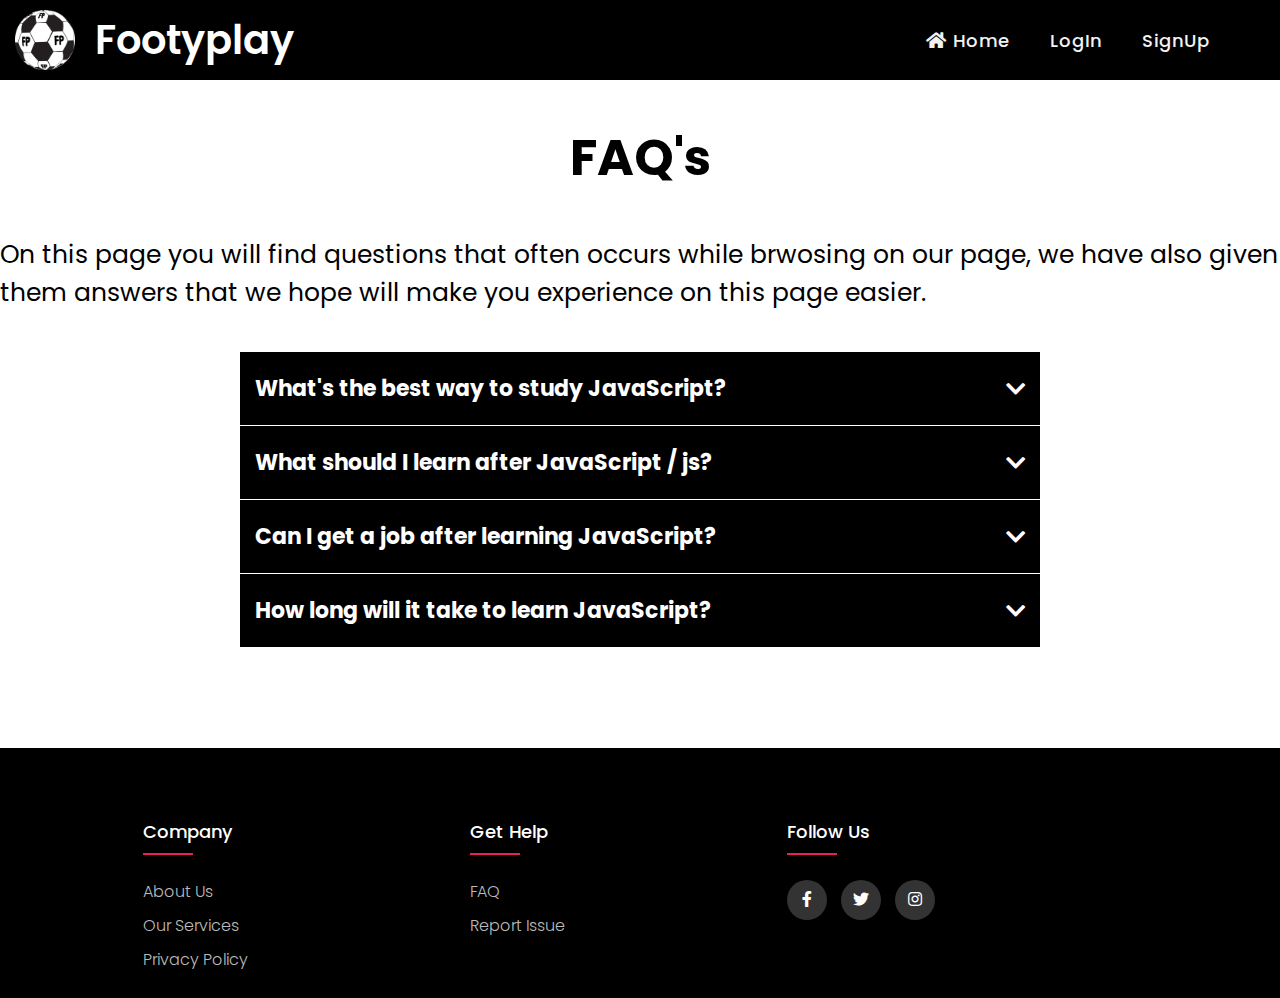
==== faq.html @ 35d1a535 "endringer som footer gjort" ====
<!DOCTYPE html>
<html lang="en">
<head>
    <meta charset="UTF-8">
    <meta http-equiv="X-UA-Compatible" content="IE=edge">
    <meta name="viewport" content="width=device-width, initial-scale=1.0">
    <link rel="stylesheet" href="css/style.css">
    <link rel="stylesheet" href="https://cdnjs.cloudflare.com/ajax/libs/font-awesome/5.15.3/css/all.min.css"/>
    <link rel="icon" href="logo/football-logo.png">
    <title>Footyplay</title>
</head>
<body class="faqpage">
  <nav>
    <div class="logo-area" >
      <label class="logo"><a href="index.html"><img src="logo/football-logo.png" alt="#"></a></label>
      <label class="footyplay"><a href="index.html" style="text-decoration: none; color: white;" >Footyplay</a></label>
    </div>
    <input type="checkbox" id="click">
    <label for="click" class="menu-btn"><i class="fas fa-bars"></i></label>
    <!--Navbar links-->
    <ul>
       <li><a href="index.html"><i class="fas fa-home"></i> Home</a></li>
       <li><a href="#" class="logIn" type="button" onclick="document.getElementById('id01').style.display='block'" style="width:auto;"> LogIn</a></li>
       <li><a href="#" class="signUp" type="button" onclick="document.getElementById('id02').style.display='block'" style="width:auto;"> SignUp</a></li>
    </ul>
 </nav>

  <!--SIGN INN MODAL-->
  <div id="id01" class="modal">
    <div class="animate"> <!--class for zoom animation-->
      <div class="login">
        <span onclick="document.getElementById('id01').style.display='none'" class="close" title="Close Modal">&times;</span>
        <h1>Login</h1>
        <form action="authenticate.php" method="POST">
          <div class="container">
            <label for="username"><i class="fas fa-user"></i></label>
            <input type="text" name="username" placeholder="Username" id="username" required>
            <br>
            <label for="password"><i class="fas fa-lock"></i></label>
            <input type="password" name="password" placeholder="Password" id="password" required>
            
            <input type="submit" value="Login">
          </div>
        </form>
      </div>
    </div>
  </div>

  <!--SIGN UP MODAL-->
  <div id="id02" class="modal">
    <div class="animate"> <!--class for zoom animation-->
      <div class="sign-up">
        <span onclick="document.getElementById('id02').style.display='none'" class="close" title="Close Modal">&times;</span>
        <h1>Sign Up</h1>
        <form action="register.php" method="POST">
          <div class="container">
            <label for="username"><i class="fas fa-user"></i></label>
            <input type="text" name="username" placeholder="Username" id="username" required>
            <br>
            <label for="password"><i class="fas fa-lock"></i></label>
            <input type="password" name="password" placeholder="Password" id="password" required>
            <br>
            <label for="email"><i class="fas fa-envelope"></i></label>
            <input type="email" name="email" placeholder="Email" id="email" required>
            <br>
            <label for="favTeam"><i class="fas fa-futbol"></i></label>
            <select name="favTeam" placeholder="Choose favorite team">
              <option value="" disabled selected>Choose favorite team</option>
              <option id="ARS" value="Arsenal FC">Arsenal FC</option>
              <option id="ATM" value="Atlètico Madrid">Atlètico Madrid</option>
              <option id="BAR" value="Barcelona FC">Barcelona FC</option>
              <option id="CHE" value="Chelsea FC">Chelsea FC</option>
              <option id="BAY" value="FC Bayern Munich">FC Bayern Munich</option>
              <option id="LIV" value="Liverpool FC">Liverpool FC</option>
              <option id="CITY" value="Manchester CIty FC">Manchester City FC</option>
              <option id="UTD" value="Manchester United FC">Manchester United FC</option>
              <option id="PSG" value="Paris Saint-Germain FC">Paris Saint-Germain FC</option>
              <option id="RMA" value="Real Madrid CF">Real Madrid CF</option>              
            </select>
            
            <input type="submit" value="Register">
          </div>
        </form>
      </div>
    </div>
  </div>

  <h1 class="title">FAQ's</h1>
  <p class="faq">On this page you will find questions that often occurs while brwosing on our page, we have also given them answers that we hope will make you experience on this page easier.</p>
  <div class="questions-container">
    <div class="question">
        <button>
            <span>What's the best way to study JavaScript?</span>
            <i class="fas fa-chevron-down d-arrow"></i>
        </button>
        <p>Start With An Online Course.An online tutorial is probably the best way to learn JavaScript.If you're serious about learning fast, efficiently and without missing any important information, then you should consider enrolling in an online course.</p>
    </div>

    <div class="question">
        <button>
            <span>What should I learn after JavaScript / js?</span>
            <i class="fas fa-chevron-down d-arrow"></i>
        </button>
        <p>I suggest taking a look at Typescript and learning some popular frontend framework (Angular, React, Vue). If you are interested in backend, take a look at Node. js.</p>
    </div>

    <div class="question">
        <button>
            <span>Can I get a job after learning JavaScript?</span>
            <i class="fas fa-chevron-down d-arrow"></i>
        </button>
        <p>Lorem ipsum dolor sit amet consectetur adipisicing elit. Quasi laboriosam ea odit voluptate culpa quas explicabo.</p>
    </div>

    <div class="question">
        <button>
            <span>How long will it take to learn JavaScript?</span>
            <i class="fas fa-chevron-down d-arrow"></i>
        </button>
        <p>Lorem ipsum dolor sit amet consectetur adipisicing elit. Natus corporis pariatur a maiores minus tempore magni nam beatae dolores omnis.</p>
    </div>
  </div>


  <footer class="footer">
    <div class="row">
        <div class="footer-col">
            <h4>company</h4>
            <ul>
                <li><a href="#">about us</a></li>
                <li><a href="#">our services</a></li>
                <li><a href="privacy_policy.html">privacy policy</a></li>
            </ul>
        </div>
        <div class="footer-col">
            <h4>get help</h4>
            <ul>
                <li><a href="faq.html">FAQ</a></li>
                <li><a href="reportIssue.html">report issue</a></li>
            </ul>
        </div>
        <div class="footer-col">
            <h4>follow us</h4>
            <div class="social-links">
                <a href="#"><i class="fab fa-facebook-f"></i></a>
                <a href="#"><i class="fab fa-twitter"></i></a>
                <a href="#"><i class="fab fa-instagram"></i></a>
            </div>
        </div>
    </div>
</footer>

  <script src="js/script.js"></script>
</body>
</html>
---- css/style.css ----
@import url('https://fonts.googleapis.com/css?family=Poppins:400,500,600,700&display=swap');
*{
  margin: 0;
  padding: 0;
  box-sizing: border-box;
  font-family: 'Poppins', sans-serif;
}

.title{
  font-size: 50px;
  margin: auto;
  text-align: center;
  margin-top: 40px;
  margin-bottom: 40px;
  text-decoration: none;
}

/*****  NAVIGATIONBAR  *****/
nav{
  display: flex;
  height: 80px;
  width: 100%;
  background: black;
  align-items: center;
  justify-content: space-between;
  padding: 0 50px 0 15px;
  flex-wrap: wrap;
}
/*Logo Footyplay text area*/
.logo-area{
  height: 80px;
  width: 300px;
  display: flex;
}
/*Logo styling*/
nav .logo img{
    width: auto;
    height: 60px;
    margin-top: 10px;
}
/*Navigationbar Footyplay text*/
nav .footyplay{
  font-size: 40px;
  font-weight: 600;
  margin: auto;
  text-decoration: none;
}
/*Navigationbar links*/
nav ul{
  display: flex;
  flex-wrap: wrap;
  list-style: none;
}
nav ul li{
  margin: 0 5px;
}
nav ul li a{
  color: #f2f2f2;
  text-decoration: none;
  font-size: 18px;
  font-weight: 500;
  padding: 8px 15px;
  border-radius: 5px;
  letter-spacing: 1px;
  transition: all 0.3s ease;
}


nav .menu-btn i{
  color: #fff;
  font-size: 22px;
  cursor: pointer;
  display: none;
}
input[type="checkbox"]{
  display: none;
}

/*Perimeter for transformation of navigationbar*/
@media (max-width: 1000px){
  nav{
    padding: 0 40px 0 50px;
  }
}
@media (max-width: 920px) {
  nav .menu-btn i{
    display: block;
  }
  #click:checked ~ .menu-btn i:before{
    content: "\f00d";
  }
  /*****  STYLING FOR RESPONSIVE NAVIGATIONBAR  *****/
  nav ul{
    position: fixed;
    top: 80px;
    left: -100%;
    background: #111;
    height: 100vh;
    width: 100%;
    text-align: center;
    display: block;
    transition: all 0.3s ease;
    z-index: 10;
  }
  #click:checked ~ ul{
    left: 0;
  }
  nav ul li{
    width: 100%;
    margin: 40px 0;
  }
  nav ul li a{
    width: 100%;
    margin-left: -100%;
    display: block;
    font-size: 20px;
    transition: 0.6s cubic-bezier(0.68, -0.55, 0.265, 1.55);
  }
  #click:checked ~ ul li a{
    margin-left: 0px;
  }
  nav ul li a.active,
  nav ul li a:hover{
    background: none;
    color: cyan;
  }
}

/* #################   FOOTER STYLING   ################# */
.footer {
  margin-top: 100px;

}
.footer {
  background-color: black;
  height: 250px;
  padding: 70px 0;
  line-height: 1.5;
}
.footer-center span {
  margin-right: 1rem;
}


.footer-center a:link,
.footer-center a:visited {
  display: block;
  color: var(--grey2);
  font-size: 1.4rem;
  transition: 0.6s;
}

.footer-center a:hover {
  color: var(--pink);
}

.footer-center div {
  color: var(--grey2);
  font-size: 1.4rem;
}

.footer-center h3 {
  font-size: 1.8rem;
  font-weight: 400;
  margin-bottom: 1rem;
}

.footer .row{
  width: 80%;
  margin: auto;
  display: grid;
  grid-template-columns: auto auto auto;
}

.footer-col {
  width: 100%;
  padding: 0 15px;
}
.footer-col h4 {
  font-size: 18px;
  color: #ffffff;
  text-transform: capitalize;
  margin-bottom: 35px;
  font-weight: 500;
  position: relative;
}
.footer-col h4::before {
  content: "";
  position: absolute;
  left: 0;
  bottom: -10px;
  background-color: #e91e63;
  height: 2px;
  box-sizing: border-box;
  width: 50px;
}
.footer-col ul li {
  margin-bottom: 10px;
}
.footer-col ul li a {
  font-size: 16px;
  text-transform: capitalize;
  color: #ffffff;
  text-decoration: none;
  font-weight: 300;
  color: #bbbbbb;
  display: block;
  transition: all 0.3s ease;
}
.footer-col ul li a:hover {
  color: #ffffff;
  padding-left: 8px;
}
.footer-col .social-links a {
  display: inline-block;
  height: 40px;
  width: 40px;
  background-color: rgba(255, 255, 255, 0.2);
  margin: 0 10px 10px 0;
  text-align: center;
  line-height: 40px;
  border-radius: 50%;
  color: #ffffff;
  transition: all 0.5s ease;
}
.footer-col .social-links a:hover {
  color: #24262b;
  background-color: #ffffff;
}


/* #################   FORSIDE STYLING   ################# */
/*****  MODAL STYLING *****/
/* Center the image and position the close button */
.imgcontainer {
  text-align: right;
  margin: 24px 0 12px 0;
  position: relative;
}

img.avatar {
  width: 40%;
  border-radius: 50%;
}

.container {
  padding: 50px;
}

span.psw {
  float: right;
  padding-top: 16px;
  position: absolute;
}

/* The Modal (background) */
.modal {
  display: none; /* Hidden by default */
  position: fixed; /* Stay in place */
  z-index: 1; /* Sit on top */
  left: 0;
  top: 0;
  width: 100%; /* Full width */
  height: 100%; /* Full height */
  overflow: auto; /* Enable scroll if needed */
  background-color: rgb(0,0,0); /* Fallback color */
  background-color: rgba(0,0,0,0.4); /* Black w/ opacity */
  padding-top: 60px;
}
.modal h1 {
    text-align: center;
    color: #5b6574;
    font-size: 24px;
    padding: 20px 0 20px 0;
    margin: auto;
    border-bottom: 1px solid #dee0e4;
}
.modal form {
  display: flex;
  flex-wrap: wrap;
  justify-content: center;
  padding-top: 20px;
}
/*Icon styling*/
.modal form label {
  display: flex;
  justify-content: center;
  align-items: center;
  float: left;
  width: 50px;
  height: 50px;
  background-color: black;
  color: #ffffff;
}
/*Submit button styling*/
.modal form input[type="submit"] {
  width: 100%;
  padding: 15px;
  margin-top: 20px;
  background-color: black;
  border: 0;
  cursor: pointer;
  font-weight: bold;
  color: #ffffff;
  transition: background-color 0.2s;
}
.modal form input[type="submit"]:hover {
background-color: rgb(4, 185, 4);
  transition: background-color 0.2s;
}

/* The Close Button (x) */
.close {
  position: relative;
  right: 25px;
  top: 0;
  float: right;
  color: #000;
  font-size: 35px;
  font-weight: bold;
}
.close:hover,
.close:focus {
  color: red;
  cursor: pointer;
}

/* Add Zoom Animation when opening modal */
.animate {
  -webkit-animation: animatezoom 0.6s;
  animation: animatezoom 0.6s
}
/*For Safari*/
@-webkit-keyframes animatezoom {
  from {-webkit-transform: scale(0)} 
  to {-webkit-transform: scale(1)}
}
  
@keyframes animatezoom {
  from {transform: scale(0)} 
  to {transform: scale(1)}
}

/* Change styles for span and cancel button on extra small screens */
@media screen and (max-width: 300px) {
  span.psw {
     display: block;
     float: none;
  }
}

/*****  LOG IN MODAL STYLING *****/
.login {
  width: 450px;
  background-color: #ffffff;
  box-shadow: 0 0 9px 0 rgba(0, 0, 0, 0.3);
  margin: 100px auto;
}

.login form input[type="password"], .login form input[type="text"] {
  width: 300px;
  height: 50px;
  border: 1px solid #dee0e4;
  margin-bottom: 20px;
  padding: 0 15px;
}

/*****  SIGN UP MODAL STYLING  *****/
.sign-up {
  width: 450px;
  background-color: white;
  box-shadow: 0 0 9px 0 rgba(0, 0, 0, 0.3);
  margin: 100px auto;
}
.sign-up form input[type="password"], .sign-up form input[type="text"], .sign-up form input[type="email"], .sign-up form select[name="favTeam"] {
    width: 300px;
    height: 50px;
    border: 1px solid #dee0e4;
    margin-bottom: 20px;
    padding: 0 15px;
}

/*****  SIGN UP MODAL STYLING  *****/
.modal-videos {
  width: 600px;
  background-color: white;
  box-shadow: 0 0 9px 0 rgba(0, 0, 0, 0.3);
  margin: 100px auto;
}

/*Video gallery grid layout*/
.grid-container {
  width: 1000px;
  margin: auto;
  display: grid;
  grid-template-columns: auto auto;

}
.grid-container h3 {
  margin: auto;
  padding: 20px;
}

.grid-container a{
  background-color: black;
  color: white;
  padding: 14px 25px;
  text-align: center;
  text-decoration: none;
  display: inline-block;
}

.grid-container a:hover, .grid-container a:active {
  background-color: darkgrey;
  transition: all 0.3s ease;
}

/* #################  INDEX FORSIDE STYLING   ################# */
#fs-standings{
  width: 1000px;
  margin: auto;
}

.indexpage .image-slideshow{
  margin-top: 25px;
}

/* #################  LOGGEDIN HOMEPAGE STYLING   ################# */
/*Profile and Logout buttons*/
body.homepage {
	background-color: #f3f4f7;
}

.homepage-content {
	width: 1000px;
	margin: 0 auto;

}
.homepage-content h2 {
	margin: 0;
	padding: 25px 0;
	font-size: 22px;
	border-bottom: 1px solid #e0e0e3;
	color: #4a536e;
}
.homepage-content > p, .content > div {
	box-shadow: 0 0 5px 0 rgba(0, 0, 0, 0.1);
	margin: 25px 0;
	padding: 25px;
	background-color: #fff;
}
.homepage-content > p table td, .homepage-content > div table td {
	padding: 5px;
}
.homepage-content > p table td:first-child, .homepage-content > div table td:first-child {
	font-weight: bold;
	color: #4a536e;
	padding-right: 15px;
}
.homepage-content > div p {
	padding: 5px;
	margin: 0 0 10px 0;
}

.homepage nav ul li a.active,
.homepage nav ul li a:hover{
  color: white;
  background: none;
}

/*Homepage slideshow*/
.image-slideshow {
	width: 1000px;
  height: 300px;
  margin: auto;
  margin-bottom: 20px;
  overflow: hidden;
  white-space: nowrap;
  font-size: 0;
  position: relative;
}
.image-slideshow > div {
	width: 1000px;
  height: 300px;
	animation: move 15s ease-in-out 2s infinite alternate;
  display:inline-block;
}
/*.image-slideshow > div div {
	position: relative;
  bottom: 0;
  background: rgba(0,0,0,0.4);
  width: 100%;
}*/
.image-slideshow h2 {
	padding: 15px;
  margin: 0;
  font-size: 18px;
  color: #f9f9f9;
}
.image-slideshow p {
	padding: 0 15px 15px 15px;
  margin: 0;
  font-size: 14px;
  color: #dddddd;
}
@keyframes move {
	0%,30% { transform: translateX(0); }
  40%,70% { transform: translateX(-1000px); }
  80%,100% { transform: translateX(-2000px); }
}

/* #################  PROFILE PAGE STYLING   ################# */
body.profile {
	background-color: #f3f4f7;
}

.profile-content {
	width: 1000px;
	margin: 0 auto;
}
.profile-content h2 {
	margin: 0;
	padding: 25px 0;
	font-size: 22px;
	border-bottom: 1px solid #e0e0e3;
	color: #4a536e;
}
.profile-content > p, .profile-content > div {
	box-shadow: 0 0 5px 0 rgba(0, 0, 0, 0.1);
	margin: 25px 0;
	padding: 25px;
	background-color: #fff;
}
.profile-content > p table td, .profile-content > div table td {
	padding: 5px;
}
.profile-content > p table td:first-child, .profile-content > div table td:first-child {
	font-weight: bold;
	color: #4a536e;
	padding-right: 15px;
}
.profile-content > div p {
	padding: 5px;
	margin: 0 0 10px 0;
}

.profile nav ul li a.active,
.profile nav ul li a:hover{
  color: white;
  background: none;
}

/* #################  ARSENAL PAGE STYLING   ################# */
body.arsenal {
	background-color: #f3f4f7;
}

.arsenal-content {
	width: 1000px;
	margin: 0 auto;
}
.arsenal-content h2 {
	margin: 0;
	padding: 25px 0;
	font-size: 22px;
	border-bottom: 1px solid #e0e0e3;
	color: #4a536e;
}
.arsenal-content > p, .arsenal-content > div {
	box-shadow: 0 0 5px 0 rgba(0, 0, 0, 0.1);
	margin: 25px 0;
	padding: 25px;
	background-color: #fff;
}
.arsenal-content > p table td, .arsenal-content > div table td {
	padding: 5px;
}
.arsenal-content > p table td:first-child, .arsenal-content > div table td:first-child {
	font-weight: bold;
	color: #4a536e;
	padding-right: 15px;
}
.arsenal-content > div p {
	padding: 5px;
	margin: 0 0 10px 0;
}

.arsenal nav ul li a.active,
.arsenal nav ul li a:hover{
  color: white;
  background: none;
}


/* #################  FAQ PAGE STYLING   ################# */
.faq {
  margin: auto;
  font-size: 25px;
  margin-bottom: 40px;
}
.questions-container{
  max-width: 800px;
  margin: 0 auto;
  margin-top: 20px;
}

.question{
  border-bottom: 1px solid #fff;
}
.question button{
  width: 100%;
  background-color: #000;
  display: flex;
  justify-content: space-between;
  align-items: center;
  padding: 20px 15px;
  border:none;
  outline: none;
  font-size: 22px;
  color: #fff;
  font-weight: 700;
  cursor: pointer;
}
.question p{
  font-size: 22px;
  max-height: 0;
  opacity: 0;
  line-height: 1.5;
  overflow: hidden;
  transition: all 0.6s ease;
}
.d-arrow{
  transition: transform 0.5s ease-in ;
  color: #fff;
}

/*add this class when click*/
.question p.show{
  max-height: 200px; 
  opacity: 1;
  padding:0px 15px 30px 15px;
}
.question button .d-arrow.rotate{
  transform: rotate(180deg);
}

/* #################  REPORT ISSUE PAGE STYLING   ################# */
.report-container {
  width: 1000px;
  height: auto;
  margin: auto;
  text-align: center;
  background-color: #e91e63;
}

.report-container form{
  display: inline-block;
}
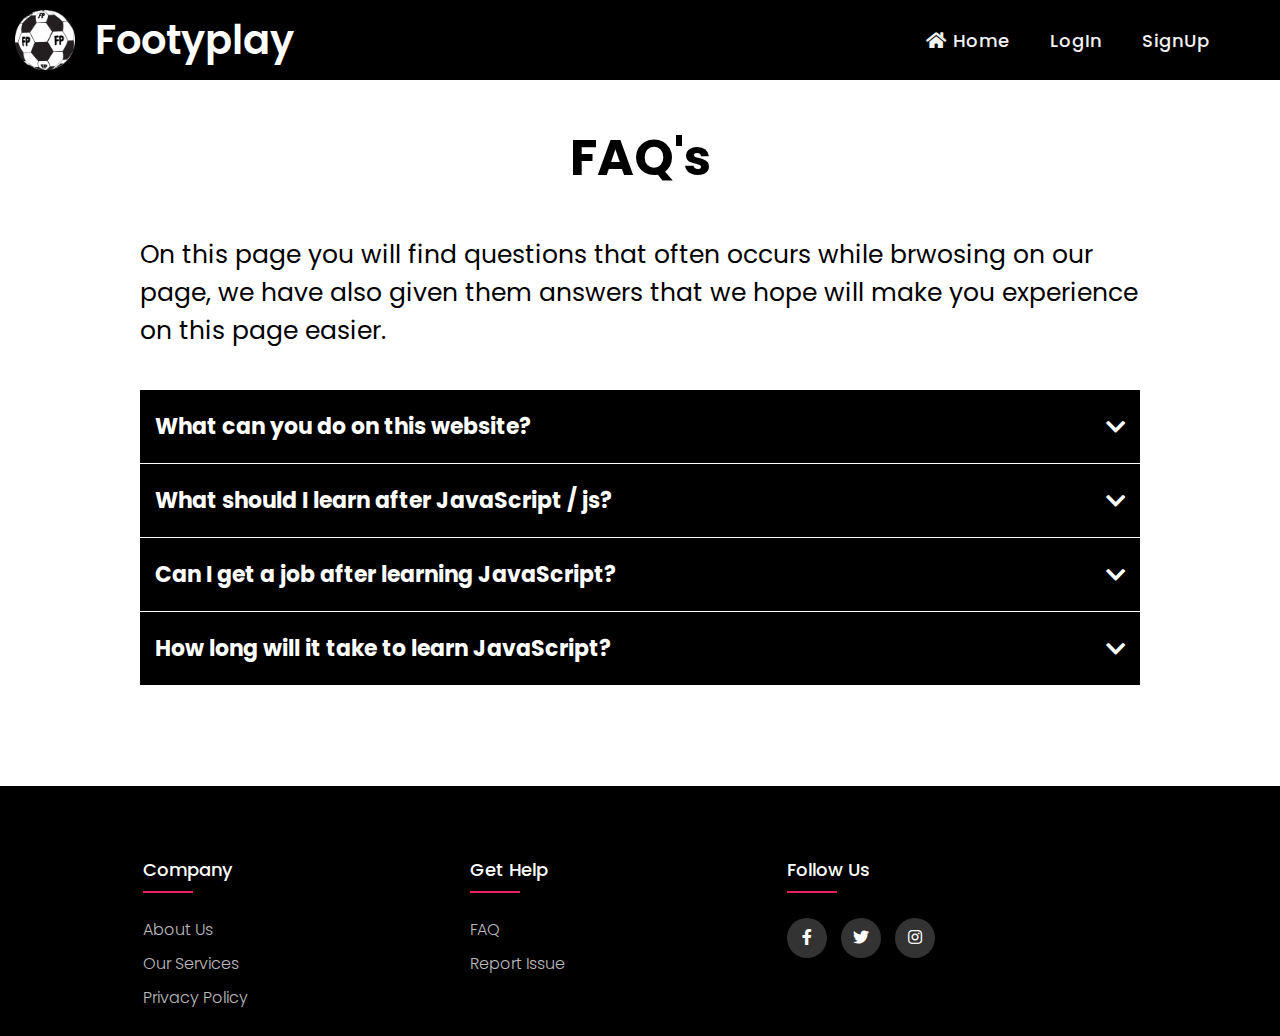
==== commit c20c759a: "report issue og tumbnails fikset" ====
--- a/faq.html
+++ b/faq.html
@@ -86,14 +86,16 @@
   </div>
 
   <h1 class="title">FAQ's</h1>
-  <p class="faq">On this page you will find questions that often occurs while brwosing on our page, we have also given them answers that we hope will make you experience on this page easier.</p>
+  <div class="faq">
+    <p>On this page you will find questions that often occurs while brwosing on our page, we have also given them answers that we hope will make you experience on this page easier.</p>
+  </div>
   <div class="questions-container">
     <div class="question">
         <button>
-            <span>What's the best way to study JavaScript?</span>
+            <span>What can you do on this website?</span>
             <i class="fas fa-chevron-down d-arrow"></i>
         </button>
-        <p>Start With An Online Course.An online tutorial is probably the best way to learn JavaScript.If you're serious about learning fast, efficiently and without missing any important information, then you should consider enrolling in an online course.</p>
+        <p>On this website you have the opportunity to watch trending football highlights. You can also make an account while you're at it.</p>
     </div>
 
     <div class="question">
--- a/css/style.css
+++ b/css/style.css
@@ -380,7 +380,7 @@
     padding: 0 15px;
 }
 
-/*****  SIGN UP MODAL STYLING  *****/
+/*****  VIDEO MODAL STYLING  *****/
 .modal-videos {
   width: 600px;
   background-color: white;
@@ -390,11 +390,10 @@
 
 /*Video gallery grid layout*/
 .grid-container {
-  width: 1000px;
+  width: 1040px;
   margin: auto;
   display: grid;
   grid-template-columns: auto auto;
-
 }
 .grid-container h3 {
   margin: auto;
@@ -404,14 +403,14 @@
 .grid-container a{
   background-color: black;
   color: white;
-  padding: 14px 25px;
+  padding: 14px;
   text-align: center;
   text-decoration: none;
   display: inline-block;
 }
 
 .grid-container a:hover, .grid-container a:active {
-  background-color: darkgrey;
+  background-color: black;
   transition: all 0.3s ease;
 }
 
@@ -471,7 +470,7 @@
 /*Homepage slideshow*/
 .image-slideshow {
 	width: 1000px;
-  height: 300px;
+  height: 563px;
   margin: auto;
   margin-bottom: 20px;
   overflow: hidden;
@@ -481,7 +480,7 @@
 }
 .image-slideshow > div {
 	width: 1000px;
-  height: 300px;
+  height: 400px;
 	animation: move 15s ease-in-out 2s infinite alternate;
   display:inline-block;
 }
@@ -597,9 +596,10 @@
   margin: auto;
   font-size: 25px;
   margin-bottom: 40px;
+  max-width: 1000px;
 }
 .questions-container{
-  max-width: 800px;
+  max-width: 1000px;
   margin: 0 auto;
   margin-top: 20px;
 }
@@ -644,15 +644,164 @@
   transform: rotate(180deg);
 }
 
+
 /* #################  REPORT ISSUE PAGE STYLING   ################# */
 .report-container {
-  width: 1000px;
+  margin: auto;
+  font-size: 1rem;
+  font-weight: 400;
+  line-height: 1.5;
+  color: #212529;
+  text-align: left;
+  background-color: #fff;
+  padding: 30px;
+  padding-bottom: 10px;
+  border: 1px solid #ced4da;
+  border-radius: 0.25rem;
+  max-width: 1000px;
+}
+
+.fcf-form-group {
+  margin-bottom: 1rem;
+}
+
+.fcf-input-group {
+  position: relative;
+  display: -ms-flexbox;
+  display: flex;
+  -ms-flex-wrap: wrap;
+  flex-wrap: wrap;
+  -ms-flex-align: stretch;
+  align-items: stretch;
+  width: 100%;
+}
+
+.fcf-form-control {
+  display: block;
+  width: 100%;
+  height: calc(1.5em + 0.75rem + 2px);
+  padding: 0.375rem 0.75rem;
+  font-size: 1rem;
+  font-weight: 400;
+  line-height: 1.5;
+  color: #495057;
+  background-color: #fff;
+  background-clip: padding-box;
+  border: 1px solid #ced4da;
+  outline: none;
+  border-radius: 0.25rem;
+  transition: border-color 0.15s ease-in-out, box-shadow 0.15s ease-in-out;
+}
+
+.fcf-form-control:focus {
+  border: 1px solid #313131;
+}
+
+select.fcf-form-control[size], select.fcf-form-control[multiple] {
   height: auto;
-  margin: auto;
+}
+
+textarea.fcf-form-control {
+  font-family: -apple-system, Arial, sans-serif;
+  height: auto;
+}
+
+label.fcf-label {
+  display: inline-block;
+  margin-bottom: 0.5rem;
+}
+
+.fcf-credit {
+  padding-top: 10px;
+  font-size: 0.9rem;
+  color: #545b62;
+}
+
+.fcf-credit a {
+  color: #545b62;
+  text-decoration: underline;
+}
+
+.fcf-credit a:hover {
+  color: #0056b3;
+  text-decoration: underline;
+}
+
+.fcf-btn {
+  display: inline-block;
+  font-weight: 400;
+  color: #212529;
   text-align: center;
-  background-color: #e91e63;
-}
-
-.report-container form{
-  display: inline-block;
+  vertical-align: middle;
+  cursor: pointer;
+  -webkit-user-select: none;
+  -moz-user-select: none;
+  -ms-user-select: none;
+  user-select: none;
+  background-color: transparent;
+  border: 1px solid transparent;
+  padding: 0.375rem 0.75rem;
+  font-size: 1rem;
+  line-height: 1.5;
+  border-radius: 0.25rem;
+  transition: color 0.15s ease-in-out, background-color 0.15s ease-in-out, border-color 0.15s ease-in-out, box-shadow 0.15s ease-in-out;
+}
+
+@media (prefers-reduced-motion: reduce) {
+  .fcf-btn {
+      transition: none;
+  }
+}
+
+.fcf-btn:hover {
+  color: #212529;
+  text-decoration: none;
+}
+
+.fcf-btn:focus, .fcf-btn.focus {
+  outline: 0;
+  box-shadow: 0 0 0 0.2rem rgba(0, 123, 255, 0.25);
+}
+
+.fcf-btn-primary {
+  color: #fff;
+  background-color: black;
+  border-color:  grey;
+}
+
+.fcf-btn-primary:hover {
+  color: #fff;
+  background-color: #2b2b2b;
+  border-color: #0062cc;
+}
+
+
+.fcf-btn-lg, .fcf-btn-group-lg>.fcf-btn {
+  padding: 0.5rem 1rem;
+  font-size: 1.25rem;
+  line-height: 1.5;
+  border-radius: 0.3rem;
+}
+
+.fcf-btn-block {
+  display: block;
+  width: 100%;
+}
+
+.fcf-btn-block+.fcf-btn-block {
+  margin-top: 0.5rem;
+}
+
+input[type="submit"].fcf-btn-block, input[type="reset"].fcf-btn-block, input[type="button"].fcf-btn-block {
+  width: 100%;
+}
+
+/**/
+.video{
+  display:none;
+}
+.imgID img{
+  width:100px;
+  height:56px;
+  cursor:pointer;
 }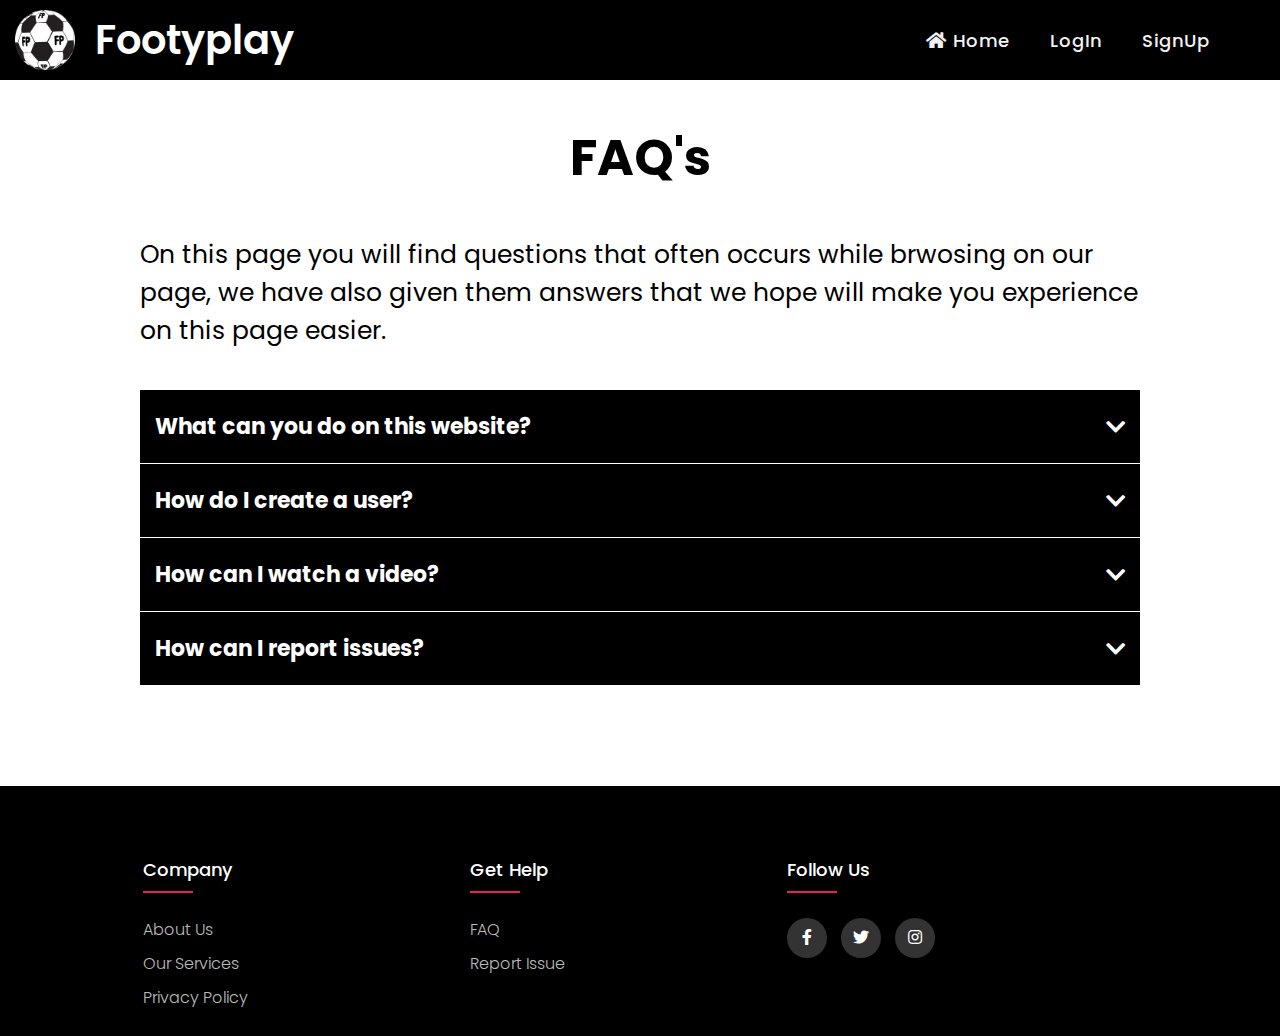
==== commit f4e907c7: "clean up" ====
--- a/faq.html
+++ b/faq.html
@@ -100,26 +100,26 @@
 
     <div class="question">
         <button>
-            <span>What should I learn after JavaScript / js?</span>
+            <span>How do I create a user?</span>
             <i class="fas fa-chevron-down d-arrow"></i>
         </button>
-        <p>I suggest taking a look at Typescript and learning some popular frontend framework (Angular, React, Vue). If you are interested in backend, take a look at Node. js.</p>
+        <p>You can create a user by pressing the "SignUp" button in the top right corner, which you can find on every page unless you are already signed inn.</p>
     </div>
 
     <div class="question">
         <button>
-            <span>Can I get a job after learning JavaScript?</span>
+            <span>How can I watch a video?</span>
             <i class="fas fa-chevron-down d-arrow"></i>
         </button>
-        <p>Lorem ipsum dolor sit amet consectetur adipisicing elit. Quasi laboriosam ea odit voluptate culpa quas explicabo.</p>
+        <p>Just click one of the tumbnails displayed on the page and, you will be presented a video.</p>
     </div>
 
     <div class="question">
         <button>
-            <span>How long will it take to learn JavaScript?</span>
+            <span>How can I report issues?</span>
             <i class="fas fa-chevron-down d-arrow"></i>
         </button>
-        <p>Lorem ipsum dolor sit amet consectetur adipisicing elit. Natus corporis pariatur a maiores minus tempore magni nam beatae dolores omnis.</p>
+        <p>By scrolling down to the footer at the bottom of the page, you will find a link "report issue". This link will take you to a page where you can help us improve.</p>
     </div>
   </div>
 
